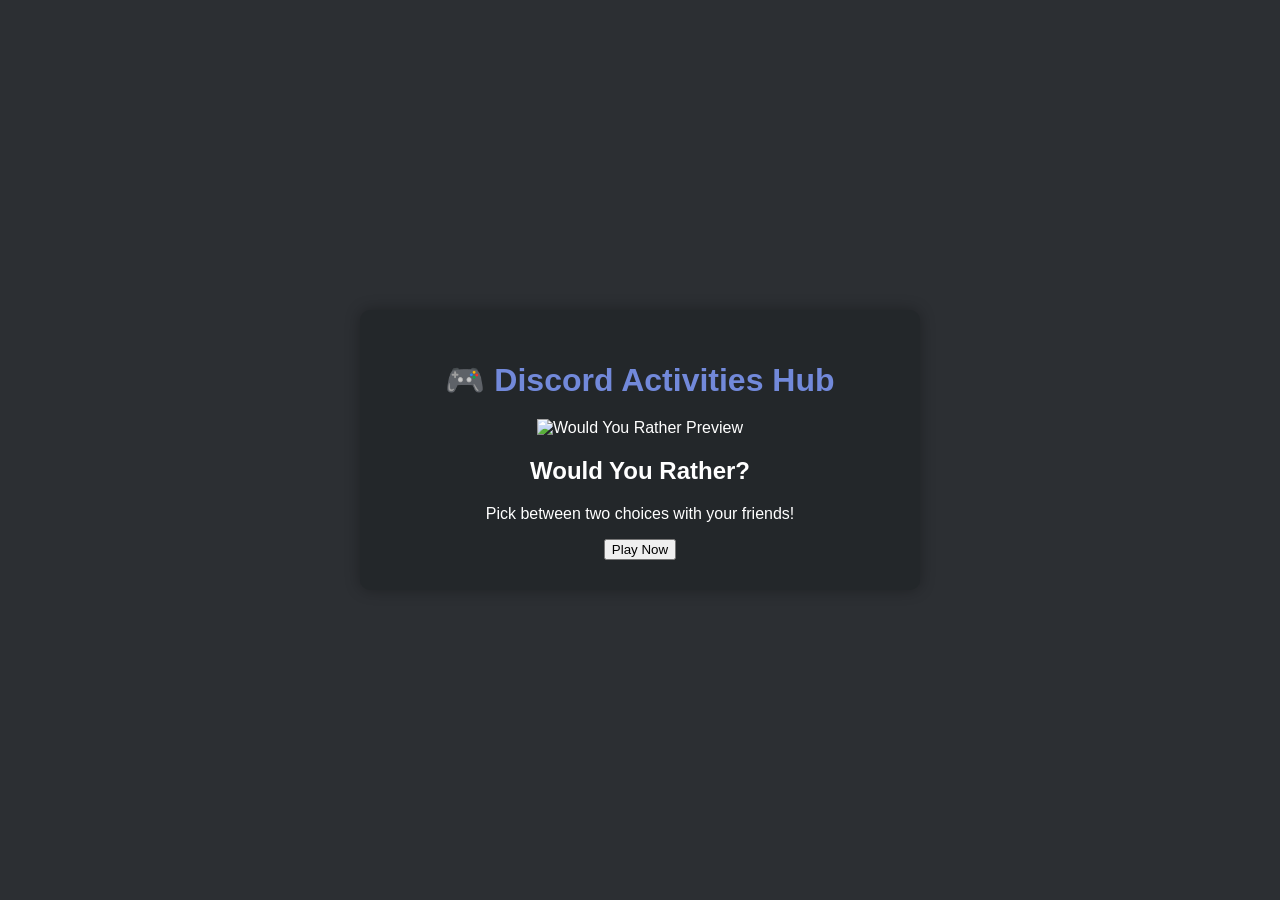
==== main.html @ 87620ac9 "Create main.html" ====
<!DOCTYPE html>
<html lang="en">
<head>
  <meta charset="UTF-8" />
  <meta name="viewport" content="width=device-width, initial-scale=1.0"/>
  <title>Discord Games Hub</title>
  <link rel="stylesheet" href="style.css" />
</head>
<body>
  <div class="container">
    <h1>🎮 Discord Activities Hub</h1>
    <div class="game-card">
      <img src="assets/wouldyourather.png" alt="Would You Rather Preview">
      <h2>Would You Rather?</h2>
      <p>Pick between two choices with your friends!</p>
      <a href="wouldyourather.html"><button>Play Now</button></a>
    </div>
    
    <!-- Add more games here -->
    <!-- Example: Guess the Emoji, Trivia, Tic-Tac-Toe, etc. -->

  </div>
</body>
</html>
---- style.css ----
body {
  margin: 0;
  font-family: 'Segoe UI', sans-serif;
  background: #2c2f33;
  color: #ffffff;
  display: flex;
  justify-content: center;
  align-items: center;
  height: 100vh;
}

.container {
  text-align: center;
  background-color: #23272a;
  padding: 30px;
  border-radius: 10px;
  box-shadow: 0 0 15px rgba(0,0,0,0.3);
  width: 90%;
  max-width: 500px;
}

h1 {
  color: #7289da;
  margin-bottom: 20px;
}

#question-box {
  background-color: #2c2f33;
  padding: 20px;
  border-radius: 8px;
  margin-bottom: 20px;
  font-size: 18px;
}

.buttons button {
  margin: 10px;
  padding: 10px 20px;
  font-size: 16px;
  border: none;
  border-radius: 6px;
  background-color: #7289da;
  color: white;
  cursor: pointer;
  transition: background 0.3s;
}

.buttons button:hover {
  background-color: #5b6eae;
}

#nextBtn {
  margin-top: 20px;
  padding: 8px 16px;
  background: #99aab5;
  color: #2c2f33;
  border: none;
  border-radius: 6px;
  cursor: pointer;
  transition: background 0.3s;
}

#nextBtn:hover {
  background: #bcc3ca;
}
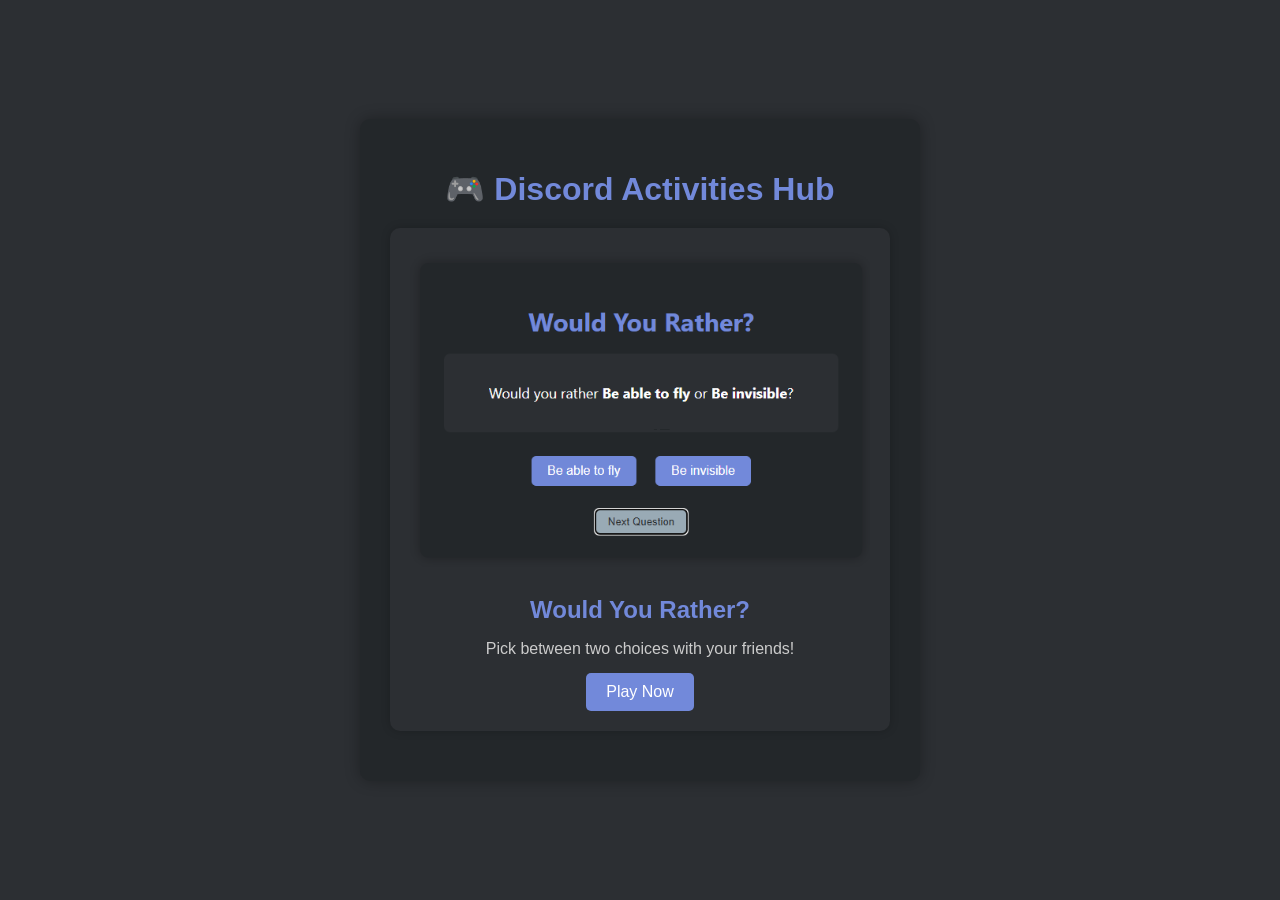
==== commit 3073d88a: "Update main.html" ====
--- a/main.html
+++ b/main.html
@@ -10,7 +10,7 @@
   <div class="container">
     <h1>🎮 Discord Activities Hub</h1>
     <div class="game-card">
-      <img src="assets/wouldyourather.png" alt="Would You Rather Preview">
+      <img src="assets/wouldyourather.webp" alt="Would You Rather Preview">
       <h2>Would You Rather?</h2>
       <p>Pick between two choices with your friends!</p>
       <a href="wouldyourather.html"><button>Play Now</button></a>
--- a/style.css
+++ b/style.css
@@ -62,3 +62,43 @@
 #nextBtn:hover {
   background: #bcc3ca;
 }
+.game-card {
+  background-color: #2c2f33;
+  border-radius: 10px;
+  padding: 20px;
+  margin: 20px auto;
+  max-width: 500px;
+  box-shadow: 0 0 10px rgba(0,0,0,0.2);
+  text-align: center;
+}
+
+.game-card img {
+  width: 100%;
+  border-radius: 8px;
+  margin-bottom: 15px;
+}
+
+.game-card h2 {
+  margin: 10px 0;
+  color: #7289da;
+}
+
+.game-card p {
+  color: #ccc;
+  margin-bottom: 15px;
+}
+
+.game-card button {
+  padding: 10px 20px;
+  font-size: 16px;
+  background-color: #7289da;
+  color: white;
+  border: none;
+  border-radius: 5px;
+  cursor: pointer;
+}
+
+.game-card button:hover {
+  background-color: #5b6eae;
+}
+
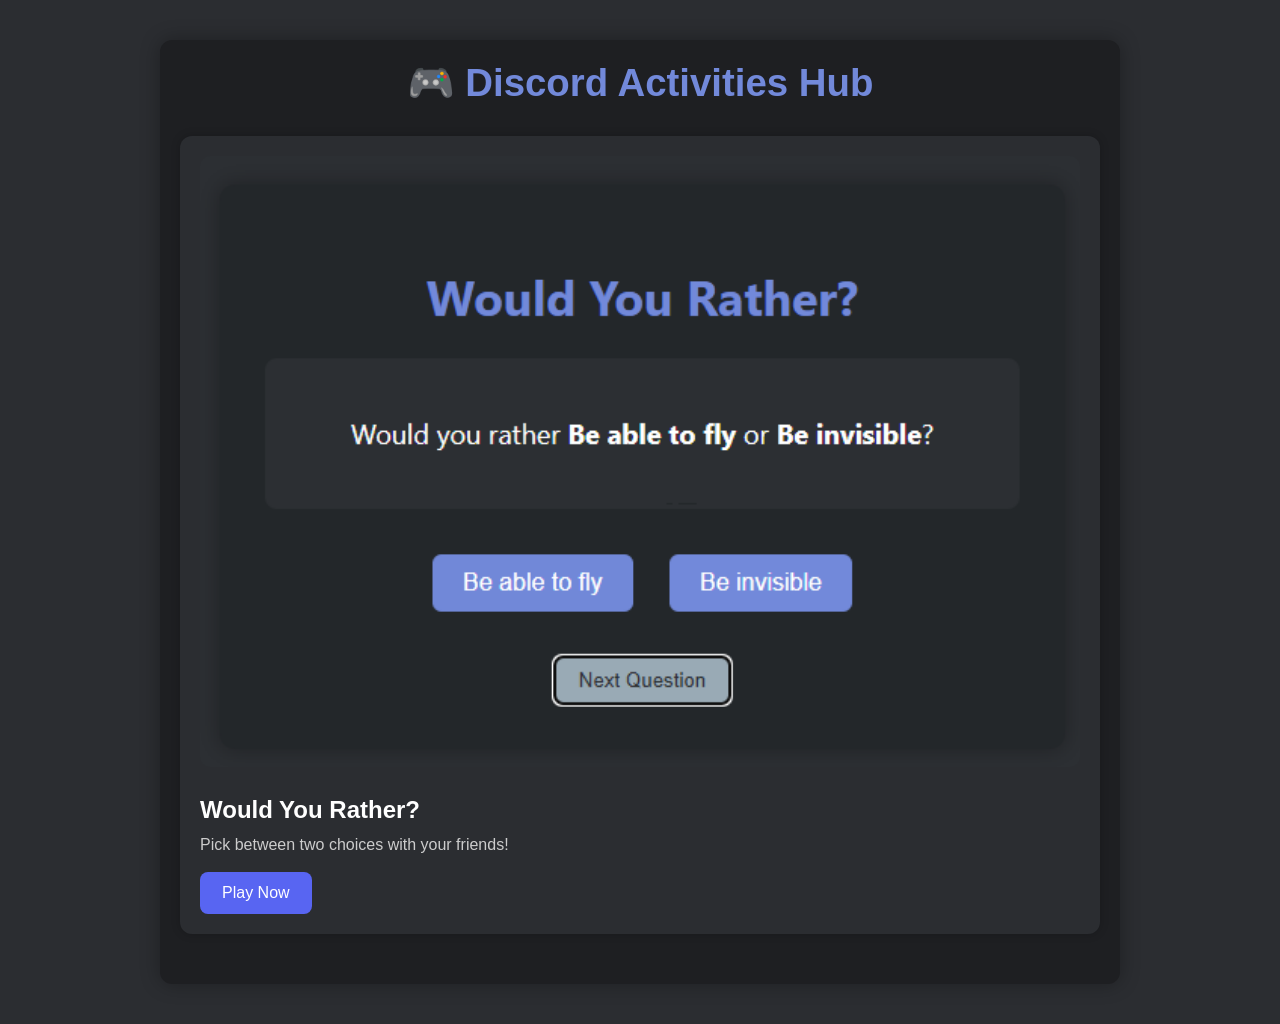
==== commit 72bb9847: "Update main.html" ====
--- a/main.html
+++ b/main.html
@@ -13,7 +13,7 @@
       <img src="assets/wouldyourather.webp" alt="Would You Rather Preview">
       <h2>Would You Rather?</h2>
       <p>Pick between two choices with your friends!</p>
-      <a href="wouldyourather.html"><button>Play Now</button></a>
+      <a href="index.html"><button>Play Now</button></a>
     </div>
     
     <!-- Add more games here -->
--- a/style.css
+++ b/style.css
@@ -1,104 +1,136 @@
+/* Global Reset and Base Styles */
+* {
+  box-sizing: border-box;
+  margin: 0;
+  padding: 0;
+}
+
 body {
-  margin: 0;
-  font-family: 'Segoe UI', sans-serif;
-  background: #2c2f33;
+  font-family: 'Segoe UI', Tahoma, Geneva, Verdana, sans-serif;
+  background-color: #2b2d31;
   color: #ffffff;
   display: flex;
   justify-content: center;
-  align-items: center;
-  height: 100vh;
+  align-items: flex-start;
+  min-height: 100vh;
+  padding: 40px 20px;
 }
 
+/* Container */
 .container {
-  text-align: center;
-  background-color: #23272a;
-  padding: 30px;
-  border-radius: 10px;
-  box-shadow: 0 0 15px rgba(0,0,0,0.3);
-  width: 90%;
-  max-width: 500px;
+  max-width: 960px;
+  width: 100%;
+  margin: 0 auto;
+  padding: 20px;
+  background-color: #1e1f22;
+  border-radius: 12px;
+  box-shadow: 0 0 20px rgba(0,0,0,0.3);
 }
 
+/* Page Title */
 h1 {
+  text-align: center;
+  margin-bottom: 30px;
+  font-size: 2.4rem;
   color: #7289da;
-  margin-bottom: 20px;
 }
 
-#question-box {
-  background-color: #2c2f33;
+/* Game Card Styles */
+.game-card {
+  background-color: #2b2d31;
+  border-radius: 12px;
   padding: 20px;
-  border-radius: 8px;
-  margin-bottom: 20px;
-  font-size: 18px;
+  margin-bottom: 30px;
+  box-shadow: 0 0 10px rgba(0,0,0,0.2);
+  transition: transform 0.2s ease;
 }
 
-.buttons button {
-  margin: 10px;
-  padding: 10px 20px;
-  font-size: 16px;
-  border: none;
-  border-radius: 6px;
-  background-color: #7289da;
-  color: white;
-  cursor: pointer;
-  transition: background 0.3s;
-}
-
-.buttons button:hover {
-  background-color: #5b6eae;
-}
-
-#nextBtn {
-  margin-top: 20px;
-  padding: 8px 16px;
-  background: #99aab5;
-  color: #2c2f33;
-  border: none;
-  border-radius: 6px;
-  cursor: pointer;
-  transition: background 0.3s;
-}
-
-#nextBtn:hover {
-  background: #bcc3ca;
-}
-.game-card {
-  background-color: #2c2f33;
-  border-radius: 10px;
-  padding: 20px;
-  margin: 20px auto;
-  max-width: 500px;
-  box-shadow: 0 0 10px rgba(0,0,0,0.2);
-  text-align: center;
+.game-card:hover {
+  transform: translateY(-4px);
 }
 
 .game-card img {
   width: 100%;
-  border-radius: 8px;
+  height: auto;
+  border-radius: 10px;
   margin-bottom: 15px;
 }
 
 .game-card h2 {
+  color: #ffffff;
   margin: 10px 0;
-  color: #7289da;
+  font-size: 1.5rem;
 }
 
 .game-card p {
   color: #ccc;
   margin-bottom: 15px;
+  line-height: 1.4;
 }
 
-.game-card button {
-  padding: 10px 20px;
-  font-size: 16px;
-  background-color: #7289da;
+/* Buttons */
+button {
+  background-color: #5865f2;
   color: white;
+  padding: 12px 22px;
   border: none;
-  border-radius: 5px;
+  border-radius: 8px;
+  font-size: 1rem;
   cursor: pointer;
+  transition: background 0.3s ease;
 }
 
-.game-card button:hover {
-  background-color: #5b6eae;
+button:hover {
+  background-color: #4752c4;
 }
 
+a button {
+  text-decoration: none;
+}
+
+/* Game Page: Question Box */
+#question-box {
+  background-color: #313338;
+  padding: 25px;
+  border-radius: 10px;
+  margin-bottom: 20px;
+  font-size: 1.25rem;
+  line-height: 1.5;
+  text-align: center;
+}
+
+/* Game Option Buttons */
+.buttons {
+  display: flex;
+  flex-direction: column;
+  gap: 15px;
+}
+
+.buttons button {
+  width: 100%;
+  font-size: 1.1rem;
+  padding: 14px;
+}
+
+/* Next Question Button */
+#nextBtn {
+  margin-top: 25px;
+  background-color: #3ba55d;
+  transition: background 0.3s ease;
+}
+
+#nextBtn:hover {
+  background-color: #2e8a4d;
+}
+
+/* Responsive Layout */
+@media (min-width: 600px) {
+  .buttons {
+    flex-direction: row;
+    justify-content: center;
+  }
+
+  .buttons button {
+    width: 45%;
+  }
+}
